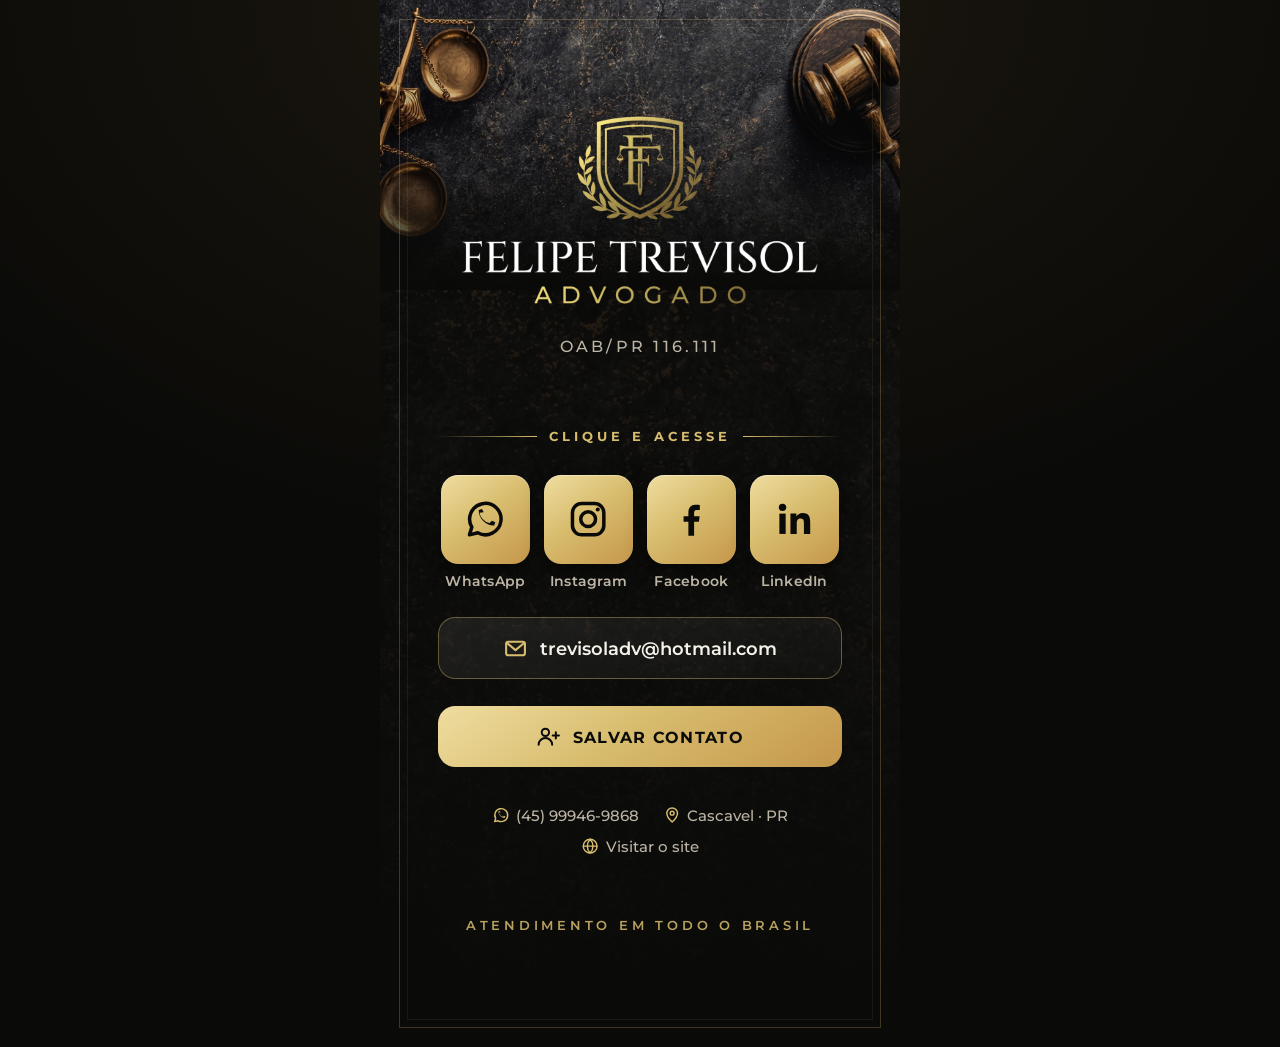
==== cartao/index.html @ 0fe1f4c1 "Adiciona cartão digital" ====
<!doctype html>
<html lang="pt-BR">
<head>
<meta charset="UTF-8">
<meta name="viewport" content="width=device-width, initial-scale=1.0, viewport-fit=cover">
<title>Felipe Trevisol | Cartão Digital</title>
<meta name="description" content="Cartão digital de Felipe Trevisol, advogado OAB/PR 116.111, em Cascavel/PR. Fale pelo WhatsApp, Instagram, Facebook, LinkedIn ou e-mail.">
<meta name="theme-color" content="#0a0a08"><meta name="format-detection" content="telephone=no">
<meta property="og:type" content="profile"><meta property="og:locale" content="pt_BR">
<meta property="og:site_name" content="Felipe Trevisol — Advocacia e Consultoria Jurídica">
<meta property="og:title" content="Felipe Trevisol | Advogado · Cartão Digital">
<meta property="og:description" content="Fale com o Dr. Felipe Trevisol pelo WhatsApp, Instagram, Facebook, LinkedIn ou e-mail.">
<meta property="og:url" content="https://felipe-trevisol.vercel.app/cartao/"><meta property="og:image" content="https://felipe-trevisol.vercel.app/assets/imagens/og-image.jpg"><meta name="twitter:card" content="summary_large_image">
<link rel="icon" href="../assets/imagens/favicon-32.png" type="image/png" sizes="32x32"><link rel="apple-touch-icon" href="../assets/imagens/favicon-180.png">
<link rel="preconnect" href="https://fonts.googleapis.com"><link rel="preconnect" href="https://fonts.gstatic.com" crossorigin><link href="https://fonts.googleapis.com/css2?family=Cinzel:wght@600;700&family=Montserrat:wght@400;500;600;700&display=swap" rel="stylesheet">
<style>:root{--fundo:#0a0a08;--tinta:#f5f2ea;--suave:#bdb5a6;--ouro:#d8bd6f;--ouro-prof:#c5974b;--ouro-claro:#efdda0;--sobre:#0a0a08}*{box-sizing:border-box;margin:0;padding:0}html{background:#0a0a08}body{min-height:100vh;min-height:100svh;display:flex;justify-content:center;background:radial-gradient(1200px 800px at 50% 0%,#1d1810,#0a0a08 70%)}.wrap{width:min(100vw,520px);container-type:inline-size}
.cartao{position:relative;overflow:hidden;color:var(--tinta);text-align:center;background:var(--fundo);font-family:Montserrat,system-ui,sans-serif}
.foto{position:absolute;left:0;right:0;top:0;height:55.833cqw;background:url(fundo-cartao.jpg) center top/100% 100% no-repeat}
.foto::after{content:"";position:absolute;inset:0;background:linear-gradient(180deg,rgba(10,10,8,.05) 0%,rgba(10,10,8,.35) 55%,var(--fundo) 100%)}
.textura{position:absolute;inset:55.833cqw 0 0 0;background:url(fundo-cartao.jpg) center/cover no-repeat;opacity:.18;transform:scaleY(-1)}
.textura::after{content:"";position:absolute;inset:0;background:linear-gradient(0deg,rgba(10,10,8,.2),var(--fundo))}
.frame{position:absolute;inset:3.704cqw;border:0.093cqw solid rgba(216,189,111,.25);pointer-events:none}
.frame::after{content:"";position:absolute;inset:1.296cqw;border:0.093cqw solid rgba(216,189,111,.08)}
.conteudo{position:relative}
.logo{display:block;width:70.370cqw;margin:21.296cqw auto 0;filter:drop-shadow(0 0.556cqw 2.778cqw rgba(0,0,0,.85))}
.oab{margin-top:5.185cqw;font-size:3.148cqw;font-weight:500;letter-spacing:.2em;color:var(--suave)}
.div{display:flex;align-items:center;gap:2.407cqw;margin:13.889cqw 11.111cqw 0;font-weight:700;font-size:2.593cqw;letter-spacing:.3em;color:var(--ouro)}
.div::before,.div::after{content:"";flex:1;height:0.185cqw;background:linear-gradient(90deg,transparent,var(--ouro))}
.div::after{background:linear-gradient(90deg,var(--ouro),transparent)}
.redes{display:flex;justify-content:center;gap:2.778cqw;margin-top:5.926cqw}
.redes a{display:flex;flex-direction:column;align-items:center;gap:1.667cqw;text-decoration:none;color:var(--suave);font-size:2.778cqw;font-weight:600;letter-spacing:.02em;-webkit-tap-highlight-color:transparent}
.btn{width:17.037cqw;height:17.037cqw;border-radius:3.333cqw;display:grid;place-items:center;color:var(--sobre);background:linear-gradient(145deg,var(--ouro-claro),var(--ouro) 45%,var(--ouro-prof));box-shadow:0 1.667cqw 3.704cqw rgba(0,0,0,.5),inset 0 0.185cqw 0 rgba(255,255,255,.35);transition:transform .15s,box-shadow .15s}
.btn svg{width:8.519cqw;height:8.519cqw}
.redes a:hover .btn,.redes a:focus-visible .btn{transform:translateY(-6px);box-shadow:0 0 4.630cqw rgba(216,189,111,.35)}
a:focus-visible{outline:0.278cqw solid var(--ouro);outline-offset:0.741cqw;border-radius:3.333cqw}
.linha{display:flex;align-items:center;justify-content:center;gap:2.222cqw;margin:5.185cqw 11.111cqw 0;min-height:11.852cqw;padding:0 2.778cqw;border-radius:3.333cqw;text-decoration:none;color:var(--tinta);font-size:3.519cqw;font-weight:600;background:linear-gradient(160deg,rgba(255,255,255,.08),rgba(255,255,255,.02));border:0.093cqw solid rgba(216,189,111,.4)}
.linha svg{width:4.815cqw;height:4.815cqw;flex:none;color:var(--ouro)}
.linha.ouro{background:linear-gradient(145deg,var(--ouro-claro),var(--ouro) 45%,var(--ouro-prof));color:var(--sobre);border:0;letter-spacing:.08em;text-transform:uppercase;font-size:3.148cqw;font-weight:700}
.linha.ouro svg{color:var(--sobre)}
.info{margin:7.407cqw 11.111cqw 0;display:flex;flex-wrap:wrap;justify-content:center;gap:2.222cqw 4.444cqw;font-size:2.963cqw;font-weight:500;color:var(--suave)}
.info span,.info a{display:flex;align-items:center;gap:1.111cqw;color:inherit;text-decoration:none}
.info svg{width:3.519cqw;height:3.519cqw;color:var(--ouro)}
.rodape{margin-top:12.037cqw;font-size:2.407cqw;font-weight:600;letter-spacing:.3em;color:var(--ouro);opacity:.85}
.cartao{min-height:100svh;padding-bottom:22cqw}h1{font-size:0}</style>
</head>
<body>
<div class="wrap"><main class="cartao">
 <div class="foto" aria-hidden="true"></div><div class="textura" aria-hidden="true"></div><div class="frame" aria-hidden="true"></div>
 <div class="conteudo">
 <h1><img class="logo" src="logo-vertical.webp" alt="Felipe Trevisol — Advogado"></h1>
 <p class="oab">OAB/PR 116.111</p>
 <p class="div">CLIQUE E ACESSE</p>
 <nav class="redes" aria-label="Redes sociais">
  <a href="https://wa.me/5545999469868?text=Ol%C3%A1%2C%20estou%20entrando%20em%20contato%20atrav%C3%A9s%20do%20seu%20cart%C3%A3o%20digital." target="_blank" rel="noopener"><span class="btn" aria-hidden="true"><svg viewBox="0 0 24 24" fill="none" stroke="currentColor" stroke-width="1.9" stroke-linecap="round" stroke-linejoin="round"><path d="M3.5 20.5l1.3-4.2A8.5 8.5 0 1 1 8 19.4z"/><path d="M9 8.5c.3 2.6 2.6 5 5.4 5.6l1.3-1.3 1.8.9-.6 1.8c-4.4.2-8.6-3.9-8.4-8.4l1.8-.6.9 1.8z" fill="currentColor" stroke="none"/></svg></span>WhatsApp</a>
  <a href="https://www.instagram.com/trevisol.felipe_adv/" target="_blank" rel="noopener"><span class="btn" aria-hidden="true"><svg viewBox="0 0 24 24" fill="none" stroke="currentColor" stroke-width="1.9"><rect x="3.5" y="3.5" width="17" height="17" rx="5"/><circle cx="12" cy="12" r="4"/><circle cx="17.2" cy="6.8" r="1.1" fill="currentColor" stroke="none"/></svg></span>Instagram</a>
  <a href="https://www.facebook.com/felipe.trevisol.7" target="_blank" rel="noopener"><span class="btn" aria-hidden="true"><svg viewBox="0 0 24 24" fill="currentColor"><path d="M13.6 21v-7.6h2.6l.4-3h-3V8.5c0-.9.3-1.5 1.5-1.5h1.6V4.3c-.3 0-1.2-.1-2.3-.1-2.3 0-3.9 1.4-3.9 4v2.2H7.9v3h2.6V21z"/></svg></span>Facebook</a>
  <a href="https://www.linkedin.com/in/felipe-trevisol-a7b911218/" target="_blank" rel="noopener"><span class="btn" aria-hidden="true"><svg viewBox="0 0 24 24" fill="currentColor"><rect x="4" y="9" width="3.4" height="11"/><circle cx="5.7" cy="5.6" r="2"/><path d="M10 9h3.2v1.6c.5-.9 1.7-1.9 3.5-1.9 3.4 0 4 2.2 4 5.1V20h-3.4v-5.4c0-1.3 0-2.9-1.8-2.9s-2.1 1.4-2.1 2.8V20H10z"/></svg></span>LinkedIn</a>
 </nav>
 <a class="linha" href="mailto:trevisoladv@hotmail.com"><svg viewBox="0 0 24 24" fill="none" stroke="currentColor" stroke-width="2" stroke-linejoin="round"><rect x="3" y="5.5" width="18" height="13" rx="2"/><path d="m3.5 6.5 8.5 7 8.5-7"/></svg>trevisoladv@hotmail.com</a>
 <a class="linha ouro" href="felipe-trevisol.vcf" download><svg viewBox="0 0 24 24" fill="none" stroke="currentColor" stroke-width="1.9" stroke-linecap="round" stroke-linejoin="round"><circle cx="9" cy="8" r="3.5"/><path d="M2.5 20a6.5 6.5 0 0 1 13 0"/><path d="M19 8v6M16 11h6"/></svg>Salvar contato</a>
 <div class="info"><a href="https://wa.me/5545999469868?text=Ol%C3%A1%2C%20estou%20entrando%20em%20contato%20atrav%C3%A9s%20do%20seu%20cart%C3%A3o%20digital." target="_blank" rel="noopener"><svg viewBox="0 0 24 24" fill="none" stroke="currentColor" stroke-width="1.9" stroke-linecap="round" stroke-linejoin="round"><path d="M3.5 20.5l1.3-4.2A8.5 8.5 0 1 1 8 19.4z"/><path d="M9 8.5c.3 2.6 2.6 5 5.4 5.6l1.3-1.3 1.8.9-.6 1.8c-4.4.2-8.6-3.9-8.4-8.4l1.8-.6.9 1.8z" fill="currentColor" stroke="none"/></svg>(45) 99946-9868</a><span><svg viewBox="0 0 24 24" fill="none" stroke="currentColor" stroke-width="1.9" stroke-linecap="round" stroke-linejoin="round"><path d="M12 21s-7-6.2-7-11.5a7 7 0 0 1 14 0C19 14.8 12 21 12 21z"/><circle cx="12" cy="9.5" r="2.5"/></svg>Cascavel · PR</span><a href="../"><svg viewBox="0 0 24 24" fill="none" stroke="currentColor" stroke-width="1.9" stroke-linecap="round"><circle cx="12" cy="12" r="9"/><path d="M3 12h18M12 3c2.5 2.6 3.7 5.6 3.7 9s-1.2 6.4-3.7 9c-2.5-2.6-3.7-5.6-3.7-9S9.5 5.6 12 3z"/></svg>Visitar o site</a></div>
 <p class="rodape">ATENDIMENTO EM TODO O BRASIL</p>
 </div>
</main></div>
</body>
</html>
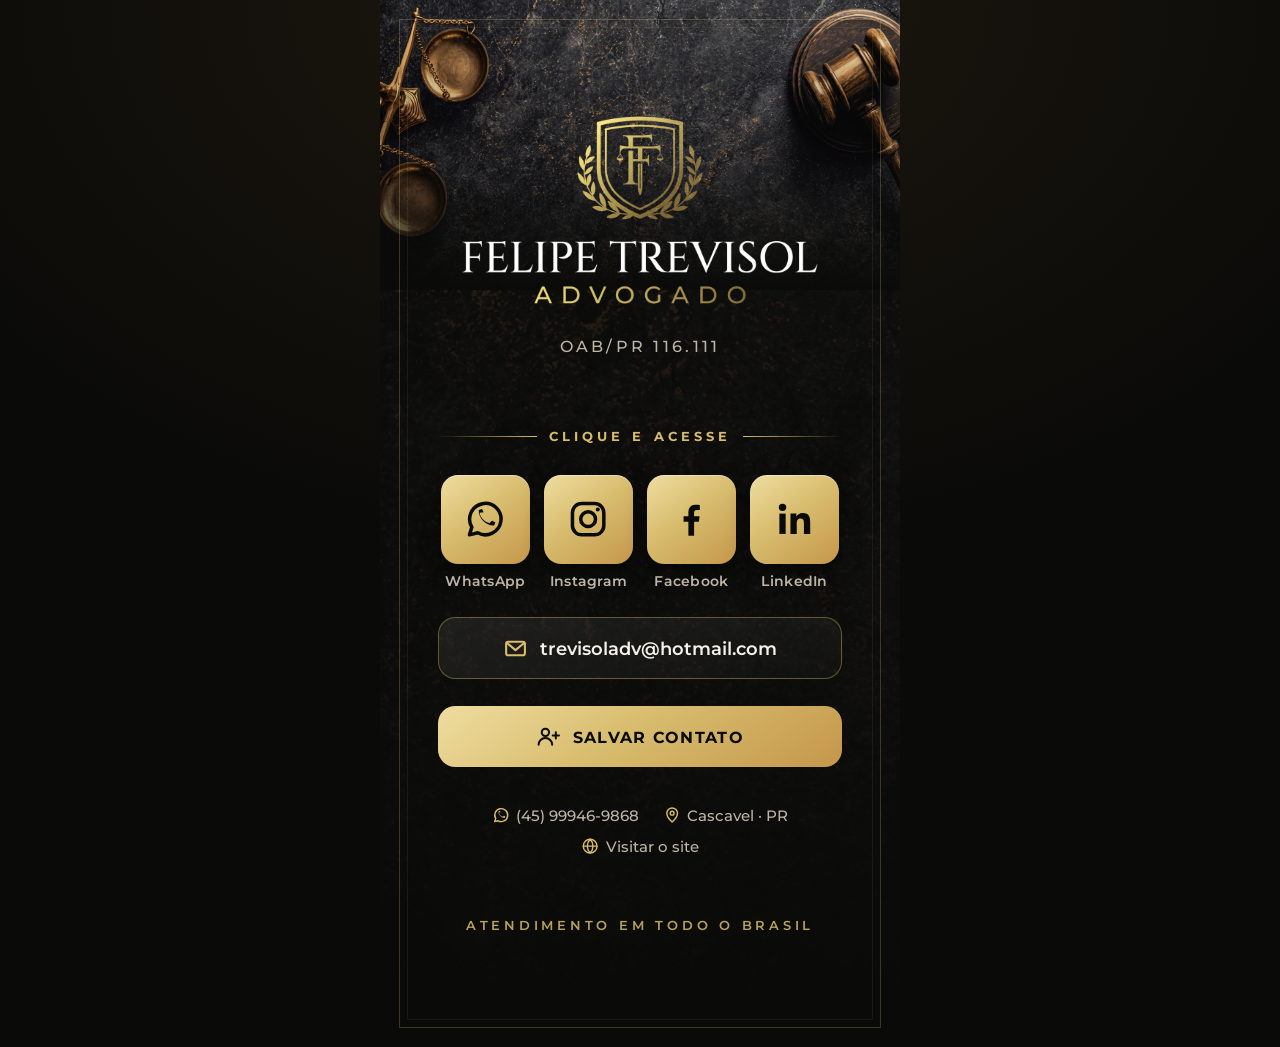
==== commit ce6f3222: "Corrige logo do cartão" ====
--- a/cartao/index.html
+++ b/cartao/index.html
@@ -22,7 +22,7 @@
 .frame{position:absolute;inset:3.704cqw;border:0.093cqw solid rgba(216,189,111,.25);pointer-events:none}
 .frame::after{content:"";position:absolute;inset:1.296cqw;border:0.093cqw solid rgba(216,189,111,.08)}
 .conteudo{position:relative}
-.logo{display:block;width:70.370cqw;margin:21.296cqw auto 0;filter:drop-shadow(0 0.556cqw 2.778cqw rgba(0,0,0,.85))}
+.titulo{margin:21.296cqw auto 0;line-height:0}.logo{display:block;width:70.370cqw;max-width:380px;height:auto;margin:0 auto}
 .oab{margin-top:5.185cqw;font-size:3.148cqw;font-weight:500;letter-spacing:.2em;color:var(--suave)}
 .div{display:flex;align-items:center;gap:2.407cqw;margin:13.889cqw 11.111cqw 0;font-weight:700;font-size:2.593cqw;letter-spacing:.3em;color:var(--ouro)}
 .div::before,.div::after{content:"";flex:1;height:0.185cqw;background:linear-gradient(90deg,transparent,var(--ouro))}
@@ -41,13 +41,13 @@
 .info span,.info a{display:flex;align-items:center;gap:1.111cqw;color:inherit;text-decoration:none}
 .info svg{width:3.519cqw;height:3.519cqw;color:var(--ouro)}
 .rodape{margin-top:12.037cqw;font-size:2.407cqw;font-weight:600;letter-spacing:.3em;color:var(--ouro);opacity:.85}
-.cartao{min-height:100svh;padding-bottom:22cqw}h1{font-size:0}</style>
+.cartao{min-height:100svh;padding-bottom:22cqw}</style>
 </head>
 <body>
 <div class="wrap"><main class="cartao">
  <div class="foto" aria-hidden="true"></div><div class="textura" aria-hidden="true"></div><div class="frame" aria-hidden="true"></div>
  <div class="conteudo">
- <h1><img class="logo" src="logo-vertical.webp" alt="Felipe Trevisol — Advogado"></h1>
+ <h1 class="titulo"><img class="logo" src="logo-felipe-trevisol.png" width="1000" height="542" alt="Felipe Trevisol — Advogado"></h1>
  <p class="oab">OAB/PR 116.111</p>
  <p class="div">CLIQUE E ACESSE</p>
  <nav class="redes" aria-label="Redes sociais">
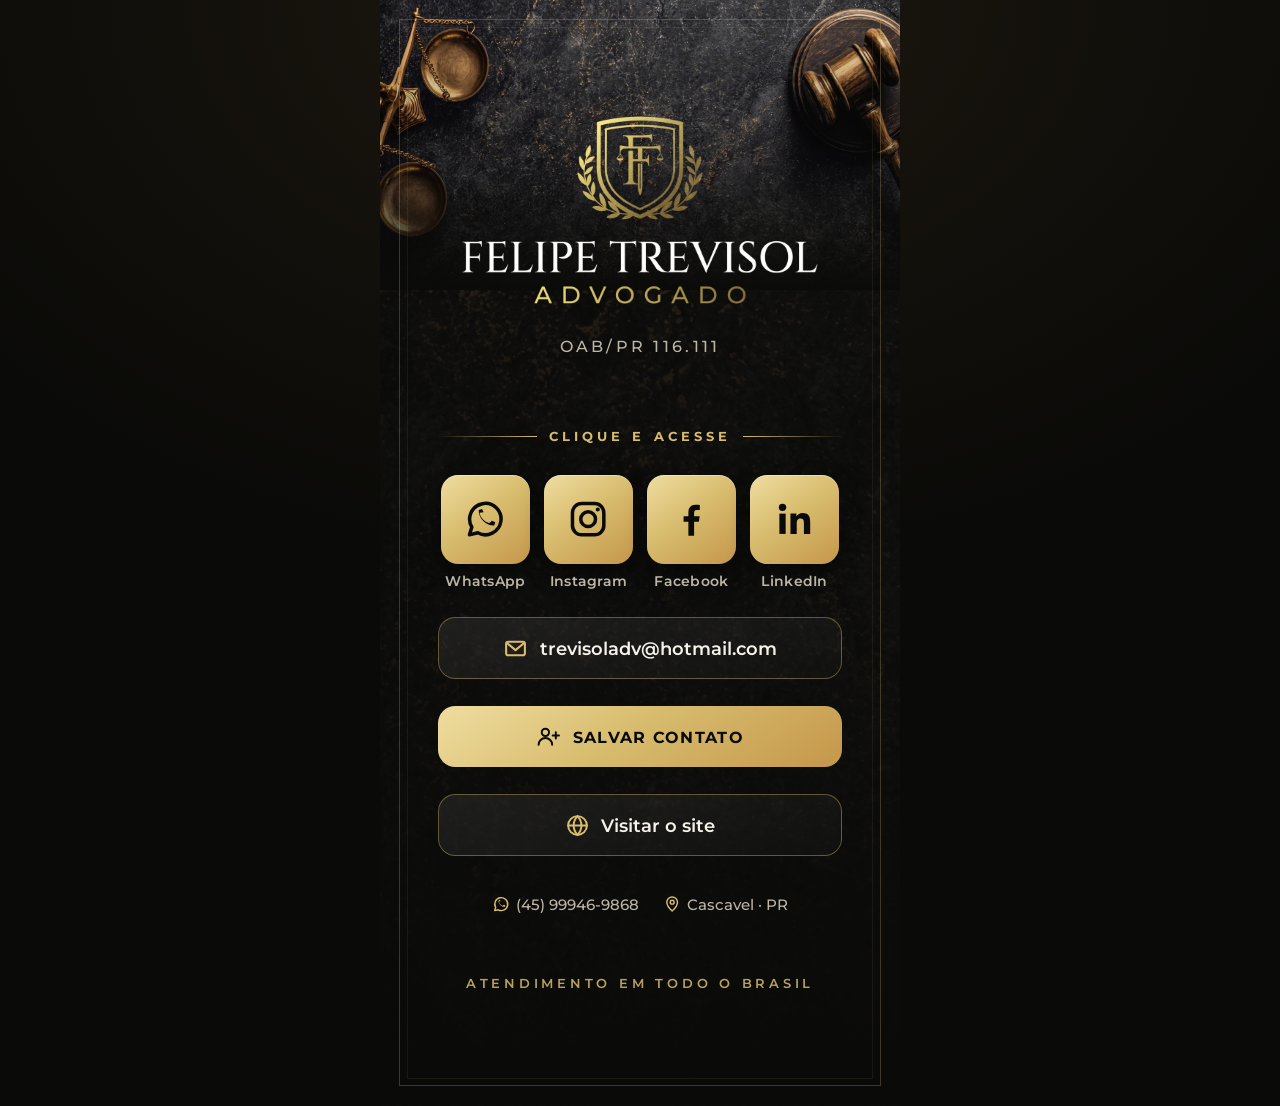
==== commit 20333d82: "Adiciona botão Visitar o site" ====
--- a/cartao/index.html
+++ b/cartao/index.html
@@ -11,13 +11,13 @@
 <meta property="og:title" content="Felipe Trevisol | Advogado · Cartão Digital">
 <meta property="og:description" content="Fale com o Dr. Felipe Trevisol pelo WhatsApp, Instagram, Facebook, LinkedIn ou e-mail.">
 <meta property="og:url" content="https://felipe-trevisol.vercel.app/cartao/"><meta property="og:image" content="https://felipe-trevisol.vercel.app/assets/imagens/og-image.jpg"><meta name="twitter:card" content="summary_large_image">
-<link rel="icon" href="../assets/imagens/favicon-32.png" type="image/png" sizes="32x32"><link rel="apple-touch-icon" href="../assets/imagens/favicon-180.png">
+<link rel="icon" href="/assets/imagens/favicon-32.png" type="image/png" sizes="32x32"><link rel="apple-touch-icon" href="/assets/imagens/favicon-180.png">
 <link rel="preconnect" href="https://fonts.googleapis.com"><link rel="preconnect" href="https://fonts.gstatic.com" crossorigin><link href="https://fonts.googleapis.com/css2?family=Cinzel:wght@600;700&family=Montserrat:wght@400;500;600;700&display=swap" rel="stylesheet">
 <style>:root{--fundo:#0a0a08;--tinta:#f5f2ea;--suave:#bdb5a6;--ouro:#d8bd6f;--ouro-prof:#c5974b;--ouro-claro:#efdda0;--sobre:#0a0a08}*{box-sizing:border-box;margin:0;padding:0}html{background:#0a0a08}body{min-height:100vh;min-height:100svh;display:flex;justify-content:center;background:radial-gradient(1200px 800px at 50% 0%,#1d1810,#0a0a08 70%)}.wrap{width:min(100vw,520px);container-type:inline-size}
 .cartao{position:relative;overflow:hidden;color:var(--tinta);text-align:center;background:var(--fundo);font-family:Montserrat,system-ui,sans-serif}
-.foto{position:absolute;left:0;right:0;top:0;height:55.833cqw;background:url(fundo-cartao.jpg) center top/100% 100% no-repeat}
+.foto{position:absolute;left:0;right:0;top:0;height:55.833cqw;background:url(/cartao/fundo-cartao.jpg) center top/100% 100% no-repeat}
 .foto::after{content:"";position:absolute;inset:0;background:linear-gradient(180deg,rgba(10,10,8,.05) 0%,rgba(10,10,8,.35) 55%,var(--fundo) 100%)}
-.textura{position:absolute;inset:55.833cqw 0 0 0;background:url(fundo-cartao.jpg) center/cover no-repeat;opacity:.18;transform:scaleY(-1)}
+.textura{position:absolute;inset:55.833cqw 0 0 0;background:url(/cartao/fundo-cartao.jpg) center/cover no-repeat;opacity:.18;transform:scaleY(-1)}
 .textura::after{content:"";position:absolute;inset:0;background:linear-gradient(0deg,rgba(10,10,8,.2),var(--fundo))}
 .frame{position:absolute;inset:3.704cqw;border:0.093cqw solid rgba(216,189,111,.25);pointer-events:none}
 .frame::after{content:"";position:absolute;inset:1.296cqw;border:0.093cqw solid rgba(216,189,111,.08)}
@@ -47,7 +47,7 @@
 <div class="wrap"><main class="cartao">
  <div class="foto" aria-hidden="true"></div><div class="textura" aria-hidden="true"></div><div class="frame" aria-hidden="true"></div>
  <div class="conteudo">
- <h1 class="titulo"><img class="logo" src="logo-felipe-trevisol.png" width="1000" height="542" alt="Felipe Trevisol — Advogado"></h1>
+ <h1 class="titulo"><img class="logo" src="/cartao/logo-felipe-trevisol.png" width="1000" height="542" alt="Felipe Trevisol — Advogado"></h1>
  <p class="oab">OAB/PR 116.111</p>
  <p class="div">CLIQUE E ACESSE</p>
  <nav class="redes" aria-label="Redes sociais">
@@ -57,8 +57,9 @@
   <a href="https://www.linkedin.com/in/felipe-trevisol-a7b911218/" target="_blank" rel="noopener"><span class="btn" aria-hidden="true"><svg viewBox="0 0 24 24" fill="currentColor"><rect x="4" y="9" width="3.4" height="11"/><circle cx="5.7" cy="5.6" r="2"/><path d="M10 9h3.2v1.6c.5-.9 1.7-1.9 3.5-1.9 3.4 0 4 2.2 4 5.1V20h-3.4v-5.4c0-1.3 0-2.9-1.8-2.9s-2.1 1.4-2.1 2.8V20H10z"/></svg></span>LinkedIn</a>
  </nav>
  <a class="linha" href="mailto:trevisoladv@hotmail.com"><svg viewBox="0 0 24 24" fill="none" stroke="currentColor" stroke-width="2" stroke-linejoin="round"><rect x="3" y="5.5" width="18" height="13" rx="2"/><path d="m3.5 6.5 8.5 7 8.5-7"/></svg>trevisoladv@hotmail.com</a>
- <a class="linha ouro" href="felipe-trevisol.vcf" download><svg viewBox="0 0 24 24" fill="none" stroke="currentColor" stroke-width="1.9" stroke-linecap="round" stroke-linejoin="round"><circle cx="9" cy="8" r="3.5"/><path d="M2.5 20a6.5 6.5 0 0 1 13 0"/><path d="M19 8v6M16 11h6"/></svg>Salvar contato</a>
- <div class="info"><a href="https://wa.me/5545999469868?text=Ol%C3%A1%2C%20estou%20entrando%20em%20contato%20atrav%C3%A9s%20do%20seu%20cart%C3%A3o%20digital." target="_blank" rel="noopener"><svg viewBox="0 0 24 24" fill="none" stroke="currentColor" stroke-width="1.9" stroke-linecap="round" stroke-linejoin="round"><path d="M3.5 20.5l1.3-4.2A8.5 8.5 0 1 1 8 19.4z"/><path d="M9 8.5c.3 2.6 2.6 5 5.4 5.6l1.3-1.3 1.8.9-.6 1.8c-4.4.2-8.6-3.9-8.4-8.4l1.8-.6.9 1.8z" fill="currentColor" stroke="none"/></svg>(45) 99946-9868</a><span><svg viewBox="0 0 24 24" fill="none" stroke="currentColor" stroke-width="1.9" stroke-linecap="round" stroke-linejoin="round"><path d="M12 21s-7-6.2-7-11.5a7 7 0 0 1 14 0C19 14.8 12 21 12 21z"/><circle cx="12" cy="9.5" r="2.5"/></svg>Cascavel · PR</span><a href="../"><svg viewBox="0 0 24 24" fill="none" stroke="currentColor" stroke-width="1.9" stroke-linecap="round"><circle cx="12" cy="12" r="9"/><path d="M3 12h18M12 3c2.5 2.6 3.7 5.6 3.7 9s-1.2 6.4-3.7 9c-2.5-2.6-3.7-5.6-3.7-9S9.5 5.6 12 3z"/></svg>Visitar o site</a></div>
+ <a class="linha ouro" href="/cartao/felipe-trevisol.vcf" download><svg viewBox="0 0 24 24" fill="none" stroke="currentColor" stroke-width="1.9" stroke-linecap="round" stroke-linejoin="round"><circle cx="9" cy="8" r="3.5"/><path d="M2.5 20a6.5 6.5 0 0 1 13 0"/><path d="M19 8v6M16 11h6"/></svg>Salvar contato</a>
+ <a class="linha" href="/"><svg viewBox="0 0 24 24" fill="none" stroke="currentColor" stroke-width="1.9" stroke-linecap="round"><circle cx="12" cy="12" r="9"/><path d="M3 12h18M12 3c2.5 2.6 3.7 5.6 3.7 9s-1.2 6.4-3.7 9c-2.5-2.6-3.7-5.6-3.7-9S9.5 5.6 12 3z"/></svg>Visitar o site</a>
+ <div class="info"><a href="https://wa.me/5545999469868?text=Ol%C3%A1%2C%20estou%20entrando%20em%20contato%20atrav%C3%A9s%20do%20seu%20cart%C3%A3o%20digital." target="_blank" rel="noopener"><svg viewBox="0 0 24 24" fill="none" stroke="currentColor" stroke-width="1.9" stroke-linecap="round" stroke-linejoin="round"><path d="M3.5 20.5l1.3-4.2A8.5 8.5 0 1 1 8 19.4z"/><path d="M9 8.5c.3 2.6 2.6 5 5.4 5.6l1.3-1.3 1.8.9-.6 1.8c-4.4.2-8.6-3.9-8.4-8.4l1.8-.6.9 1.8z" fill="currentColor" stroke="none"/></svg>(45) 99946-9868</a><span><svg viewBox="0 0 24 24" fill="none" stroke="currentColor" stroke-width="1.9" stroke-linecap="round" stroke-linejoin="round"><path d="M12 21s-7-6.2-7-11.5a7 7 0 0 1 14 0C19 14.8 12 21 12 21z"/><circle cx="12" cy="9.5" r="2.5"/></svg>Cascavel · PR</span></div>
  <p class="rodape">ATENDIMENTO EM TODO O BRASIL</p>
  </div>
 </main></div>
